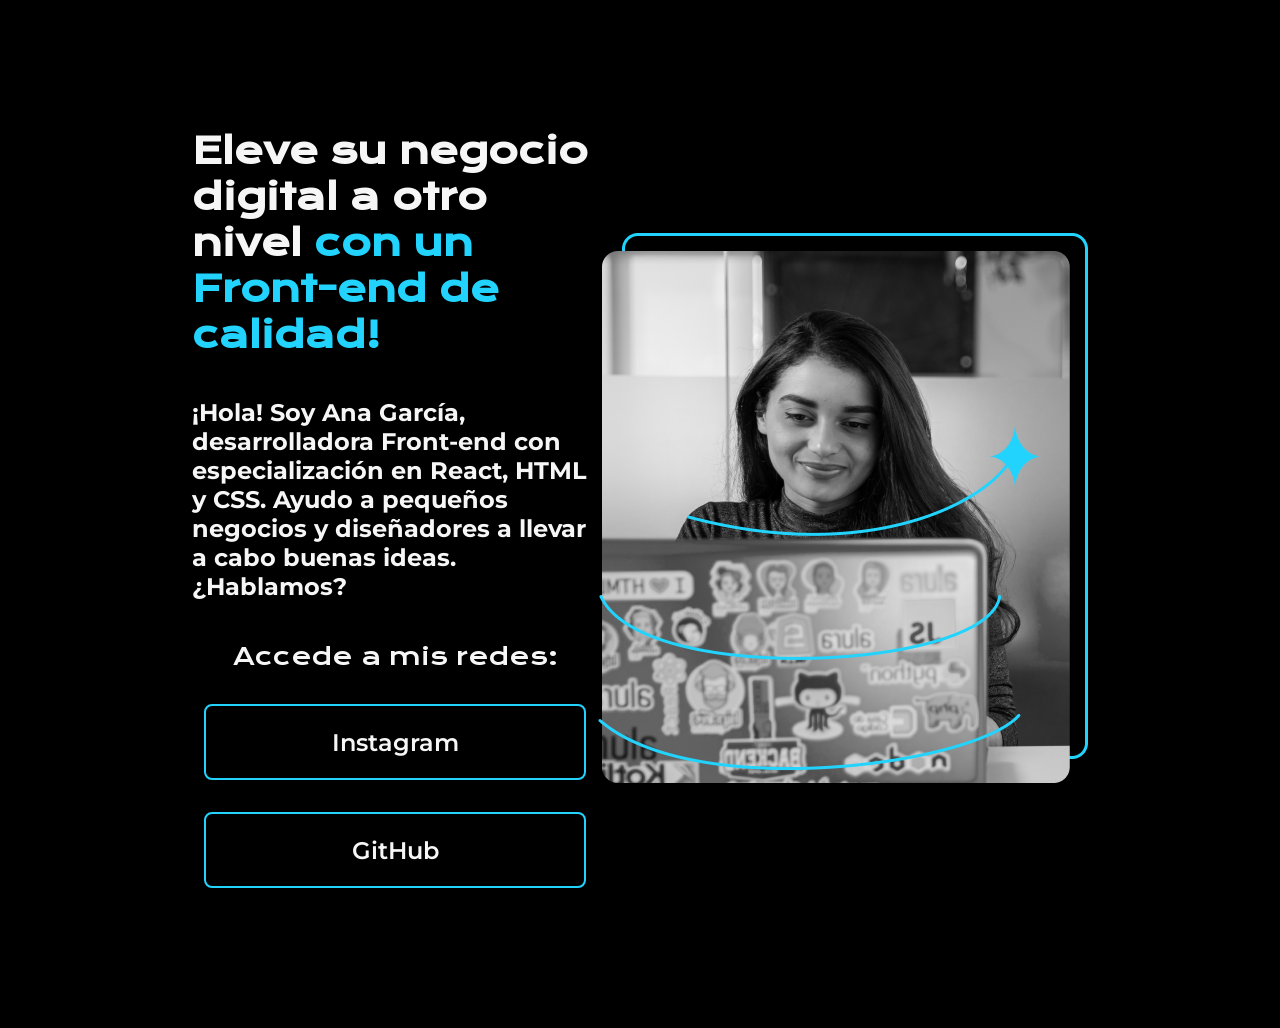
==== index.html @ 099658ed "Se crea la primera version de la pagina web" ====
<!DOCTYPE html>
<html lang="es-mx">
<head>
    <meta charset="UTF-8"> 
    <meta http-equiv="X-UA-Compatible" content="IE=edge">
    <meta name="viewport" content="width=device-width, initial-scale=1.0">
    <title>Portafolio</title>
    <link rel="stylesheet" href="style.css">

</head>
<body>
    <header></header>
    <main class="presentacion">
        <section class="presentacion__contenido">
            <h1 class="presentacion__contenido__titulo">
                Eleve su negocio digital a otro nivel <strong class="tituloPrincipal-destacar">con un Front-end de calidad!</strong>
            </h1>
            <p class="presentacion__contenido__parrafo">
                <strong> ¡Hola! Soy Ana García, desarrolladora Front-end con
                especialización en React, HTML y CSS. Ayudo a pequeños
                negocios y diseñadores a llevar a cabo buenas ideas.
                ¿Hablamos? </strong>
            </p>
            <div class="presentacion__enlaces">
                <h2 class="presentacion__enlaces__subtitulo">Accede a mis redes:</h2>
                <a class="presentacion__enlaces__link" href="https://instagram.com/">Instagram</a>
                <a class="presentacion__enlaces__link" href="https://github.com/">GitHub</a>
            </div>
        </section>
        <img src="Imagen.png" alt="Foto de Ana García desarrolando un proyecto">
    </main>
    <footer></footer>
</body>
</html>
---- style.css ----
@import url('https://fonts.googleapis.com/css2?family=Krona+One&family=Montserrat:ital,wght@0,100..900;1,100..900&display=swap');

* {
    padding: 0;
    margin: 0;
}

body{
    background-color: #000000;
    color: #F6F6F6;
    height: 100vh;
    box-sizing: border-box;
}

.tituloPrincipal-destacar {
    color: #22D4FD
}

.presentacion {
    display: flex;
    align-items: center;
    margin: 10% 15%;
    justify-content: space-between;
}

.presentacion__contenido{
    width: 615px;
    display: flex;
    flex-direction: column;
    gap: 40px;
}

.presentacion__contenido__titulo{
    font-size: 36px;
    font-family: "Krona One", "sans-serif";
}

.presentacion__contenido__parrafo{
    font-size: 24px;
    font-family: "Montserrat", sans-serif;
}

.presentacion__enlaces{
    display: flex;
    justify-content: space-between;
    flex-direction: column;
    align-items: center;
    gap: 32px;
}

.presentacion__enlaces__subtitulo{
    font-size: 24px;
    font-family: "Krona One", "sans-serif";
    font-weight: 400;
}

.presentacion__enlaces__link{
    width: 378px;
    text-align: center;
    border-radius: 8px;
    font-size: 24px;
    font-weight: 600;
    padding: 21.5px 0;
    text-decoration: none;
    font-family: "Montserrat", sans-serif;
    color: #F6F6F6;
    border: 2px solid #22D4FD;
}
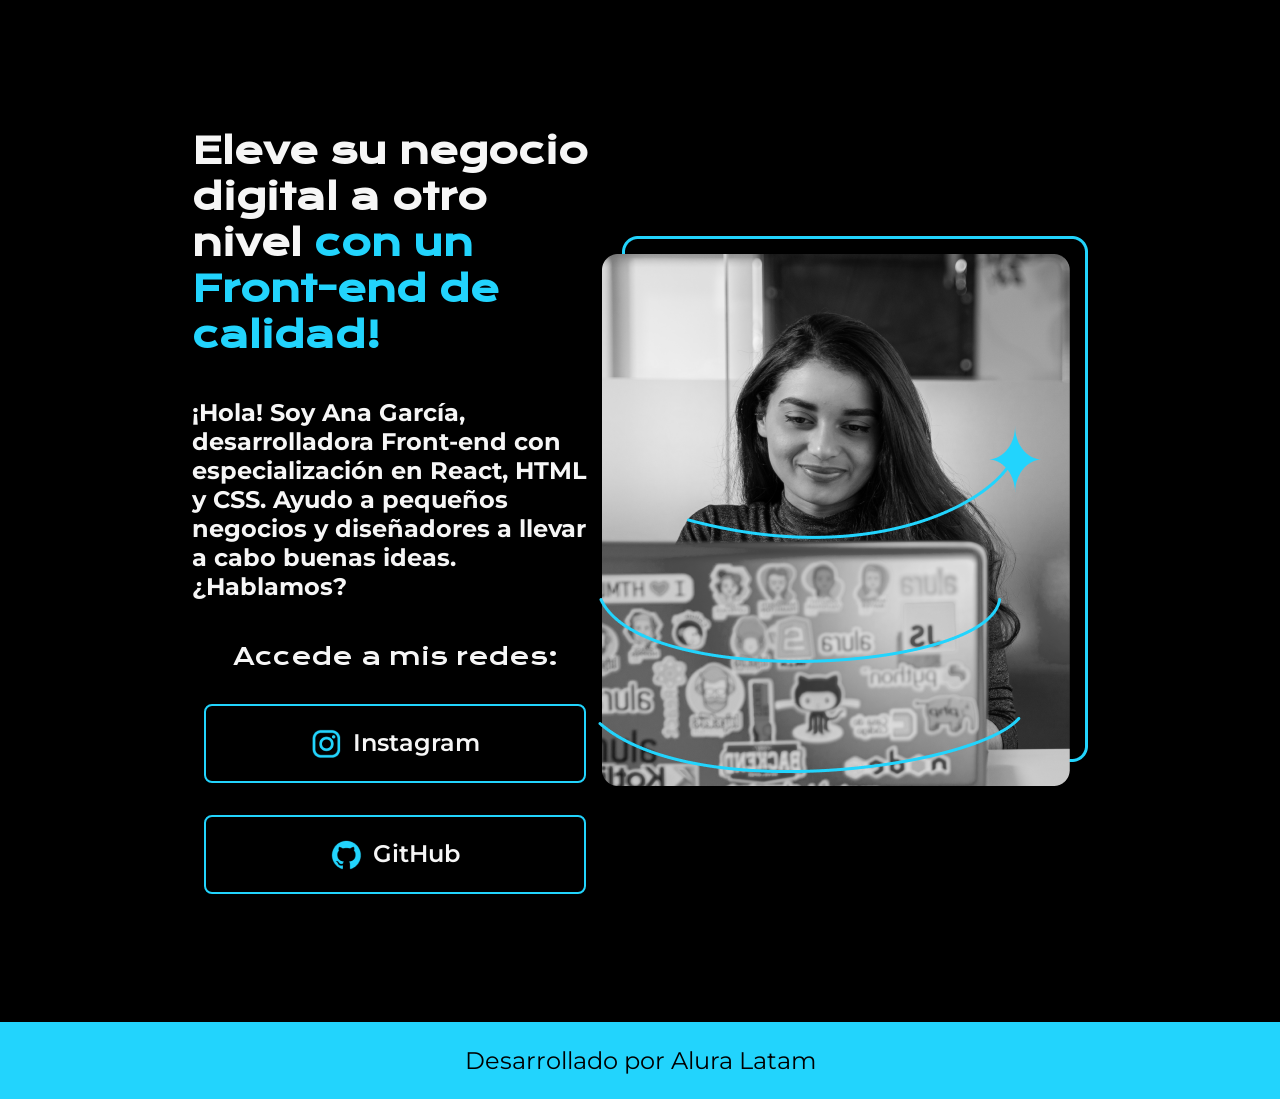
==== commit 3b56548c: "Se crea segunda version de la pagina web en HTML y CSS" ====
--- a/index.html
+++ b/index.html
@@ -23,12 +23,14 @@
             </p>
             <div class="presentacion__enlaces">
                 <h2 class="presentacion__enlaces__subtitulo">Accede a mis redes:</h2>
-                <a class="presentacion__enlaces__link" href="https://instagram.com/">Instagram</a>
-                <a class="presentacion__enlaces__link" href="https://github.com/">GitHub</a>
+                <a class="presentacion__enlaces__link" href="https://instagram.com/"> <img src="/assets/instagram.png"> Instagram</a>
+                <a class="presentacion__enlaces__link" href="https://github.com/"> <img src="/assets/github.png"> GitHub</a>
             </div>
         </section>
-        <img src="Imagen.png" alt="Foto de Ana García desarrolando un proyecto">
+        <img src="/assets/Imagen.png" alt="Foto de Ana García desarrolando un proyecto"> <!--alt indica una descripcion de accesibilidad. -->
     </main>
-    <footer></footer>
+    <footer class="footer">
+        <p>Desarrollado por Alura Latam</p>
+    </footer>
 </body>
 </html>
--- a/style.css
+++ b/style.css
@@ -1,18 +1,19 @@
 @import url('https://fonts.googleapis.com/css2?family=Krona+One&family=Montserrat:ital,wght@0,100..900;1,100..900&display=swap');
 
 * {
+    /*Reiniciamos el css*/
     padding: 0;
     margin: 0;
 }
 
 body{
+    /*Indicamos las caracteristicas de nuestro body como el color de fondo y color de las letras.*/
+    box-sizing: border-box;
     background-color: #000000;
     color: #F6F6F6;
-    height: 100vh;
-    box-sizing: border-box;
 }
 
-.tituloPrincipal-destacar {
+.tituloPrincipal-destacar { /*Clases personalizadas*/
     color: #22D4FD
 }
 
@@ -65,4 +66,21 @@
     font-family: "Montserrat", sans-serif;
     color: #F6F6F6;
     border: 2px solid #22D4FD;
+    display: flex;
+    justify-content: center;
+    gap: 10px; /*Indica el espacio entre los iconos*/
+}
+
+.presentacion__enlaces__link:hover{ /*El hover se utiliza para seleccionar elementos cuando pasas el ratón sobre ellos*/
+    background-color: #272727;
+}
+
+.footer{
+    background-color: #22D4FD;
+    padding: 24px;
+    color: #000000;
+    text-align: center;
+    font-size: 24px;
+    font-family: "Montserrat", sans-serif;
+    font-weight: 400;
 }
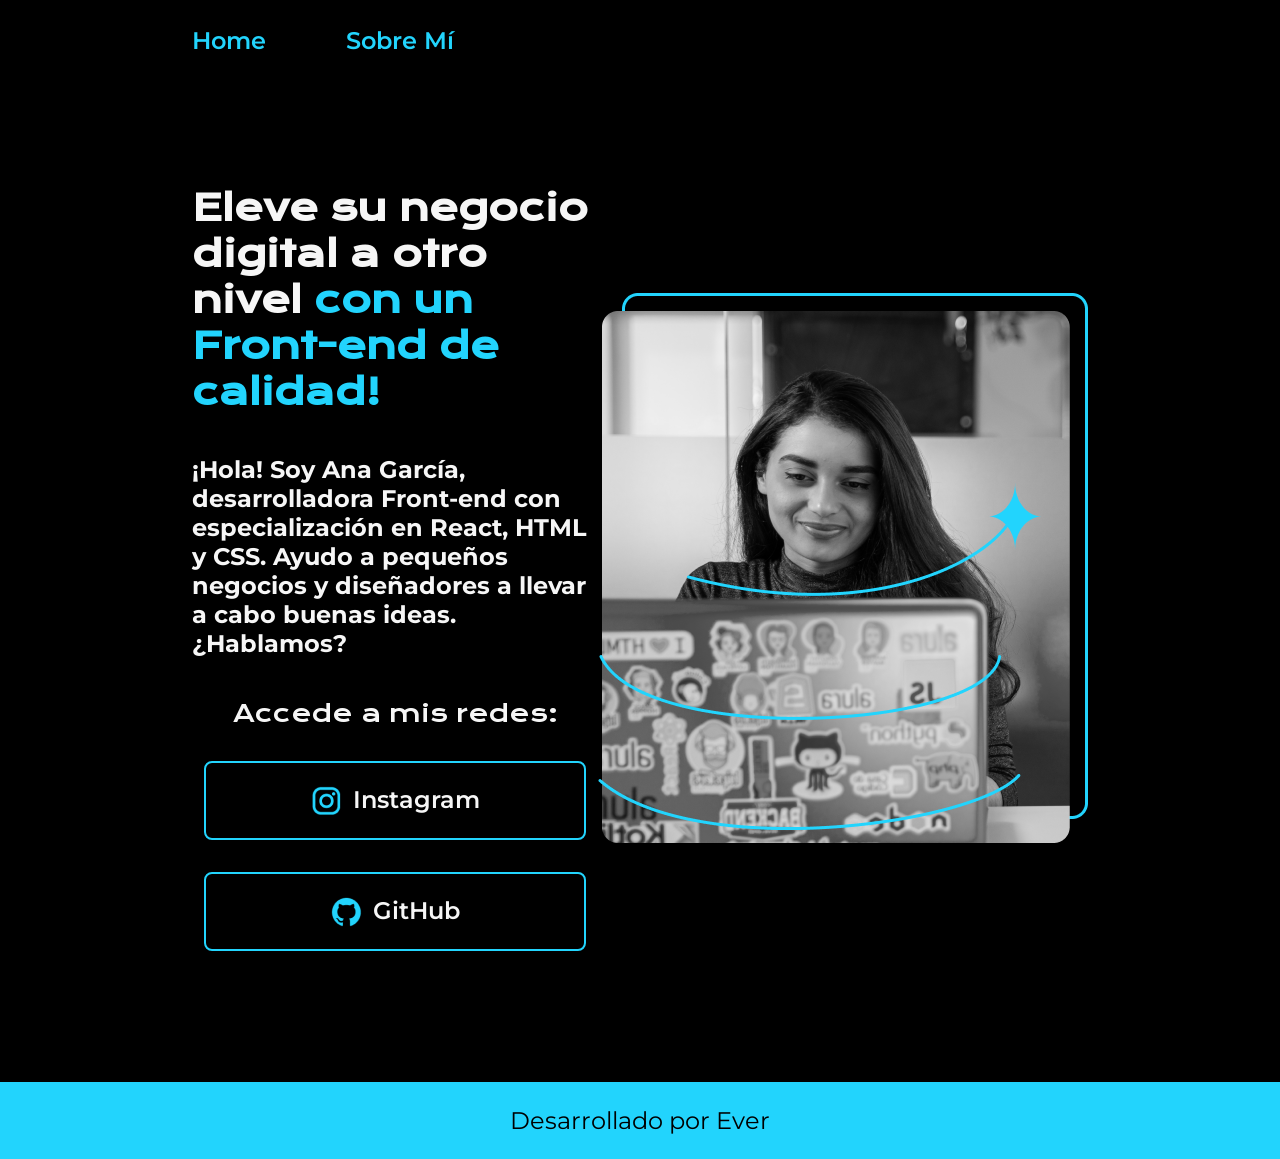
==== commit 13508521: "Se modifica index, hoja de estilos y se agrega nueva pagina." ====
--- a/index.html
+++ b/index.html
@@ -5,11 +5,17 @@
     <meta http-equiv="X-UA-Compatible" content="IE=edge">
     <meta name="viewport" content="width=device-width, initial-scale=1.0">
     <title>Portafolio</title>
-    <link rel="stylesheet" href="style.css">
+    <link rel="stylesheet" href="/styles/style.css">
 
 </head>
 <body>
-    <header></header>
+    <header class="header">
+        <nav class="header__menu">
+            <a class="header__menu__link" href="/index.html" >Home</a>
+            <a class="header__menu__link" href="/about.html" >Sobre Mí</a>
+        </nav>
+
+    </header>
     <main class="presentacion">
         <section class="presentacion__contenido">
             <h1 class="presentacion__contenido__titulo">
@@ -30,7 +36,7 @@
         <img src="/assets/Imagen.png" alt="Foto de Ana García desarrolando un proyecto"> <!--alt indica una descripcion de accesibilidad. -->
     </main>
     <footer class="footer">
-        <p>Desarrollado por Alura Latam</p>
+        <p>Desarrollado por Ever</p>
     </footer>
 </body>
 </html>
--- a/styles/style.css
+++ b/styles/style.css
@@ -0,0 +1,114 @@
+@import url('https://fonts.googleapis.com/css2?family=Krona+One&family=Montserrat:ital,wght@0,100..900;1,100..900&display=swap');
+
+:root{ /*Declaracion de variables*/
+    --color-primario:#000000;
+    --color-secundario:#F6F6F6;
+    --color-terciario:#22D4FD;
+    --color-hover: #272727;
+
+    --fuente-montserrat: "Montserrat", sans-serif;
+    --fuente-krona: "Krona One", "sans-serif";
+}
+
+* {
+    /*Reiniciamos el css*/
+    padding: 0;
+    margin: 0;
+}
+
+body{
+    /*Indicamos las caracteristicas de nuestro body como el color de fondo y color de las letras.*/
+    box-sizing: border-box;
+    background-color: var(--color-primario);
+    color: var(--color-secundario);
+}
+
+.header{
+    padding: 2% 0% 0% 15%;
+}
+
+.header__menu{
+    display: flex;
+    gap: 80px;
+}
+
+.header__menu__link{
+    /*Instrucciones par el diseño de los enlaces:*/
+    font-family: var(--fuente-montserrat);
+    font-size: 24px;
+    font-weight: 600; /*Relleno de fondo*/
+    color: var(--color-terciario);
+    text-decoration: none;
+}
+
+.presentacion {
+    padding: 10.2% 15%; /*Ajuste de espacio vertical y horizontal*/
+    display: flex;
+    align-items: center;
+    justify-content: space-between;
+}
+
+.presentacion__contenido{
+    width: 615px;
+    display: flex;
+    flex-direction: column;
+    gap: 40px;
+}
+
+.presentacion__contenido__titulo{
+    font-size: 36px;
+    font-family: var(--fuente-krona);
+}
+
+.tituloPrincipal-destacar { /*Clases personalizadas*/
+    color: var(--color-terciario);
+}
+
+.presentacion__contenido__parrafo{
+    font-size: 24px;
+    font-family: var(--fuente-montserrat);
+}
+
+.presentacion__enlaces{
+    display: flex;
+    justify-content: space-between;
+    flex-direction: column;
+    align-items: center;
+    gap: 32px;
+}
+
+.presentacion__enlaces__subtitulo{
+    font-size: 24px;
+    font-family: var(--fuente-krona);
+    font-weight: 400;
+}
+
+.presentacion__enlaces__link{
+    width: 378px;
+    text-align: center;
+    border-radius: 8px;
+    font-size: 24px;
+    font-weight: 600;
+    padding: 21.5px 0;
+    text-decoration: none;
+    font-family: var(--fuente-montserrat);
+    color: var(--color-secundario);
+    border: 2px solid var(--color-terciario); /*Crea un contorno simulando un boton.*/
+    display: flex;
+    justify-content: center;
+    gap: 10px; /*Indica el espacio entre los iconos*/
+}
+
+.presentacion__enlaces__link:hover{ /*El hover se utiliza para seleccionar elementos cuando pasas el ratón sobre ellos*/
+    background-color: var(--color-hover);
+}
+
+.footer{
+    background-color: var(--color-terciario);
+    padding: 24px;
+    color: var(--color-primario);
+    text-align: center;
+    font-size: 24px;
+    font-family: var(--fuente-montserrat);
+    font-weight: 400;
+}
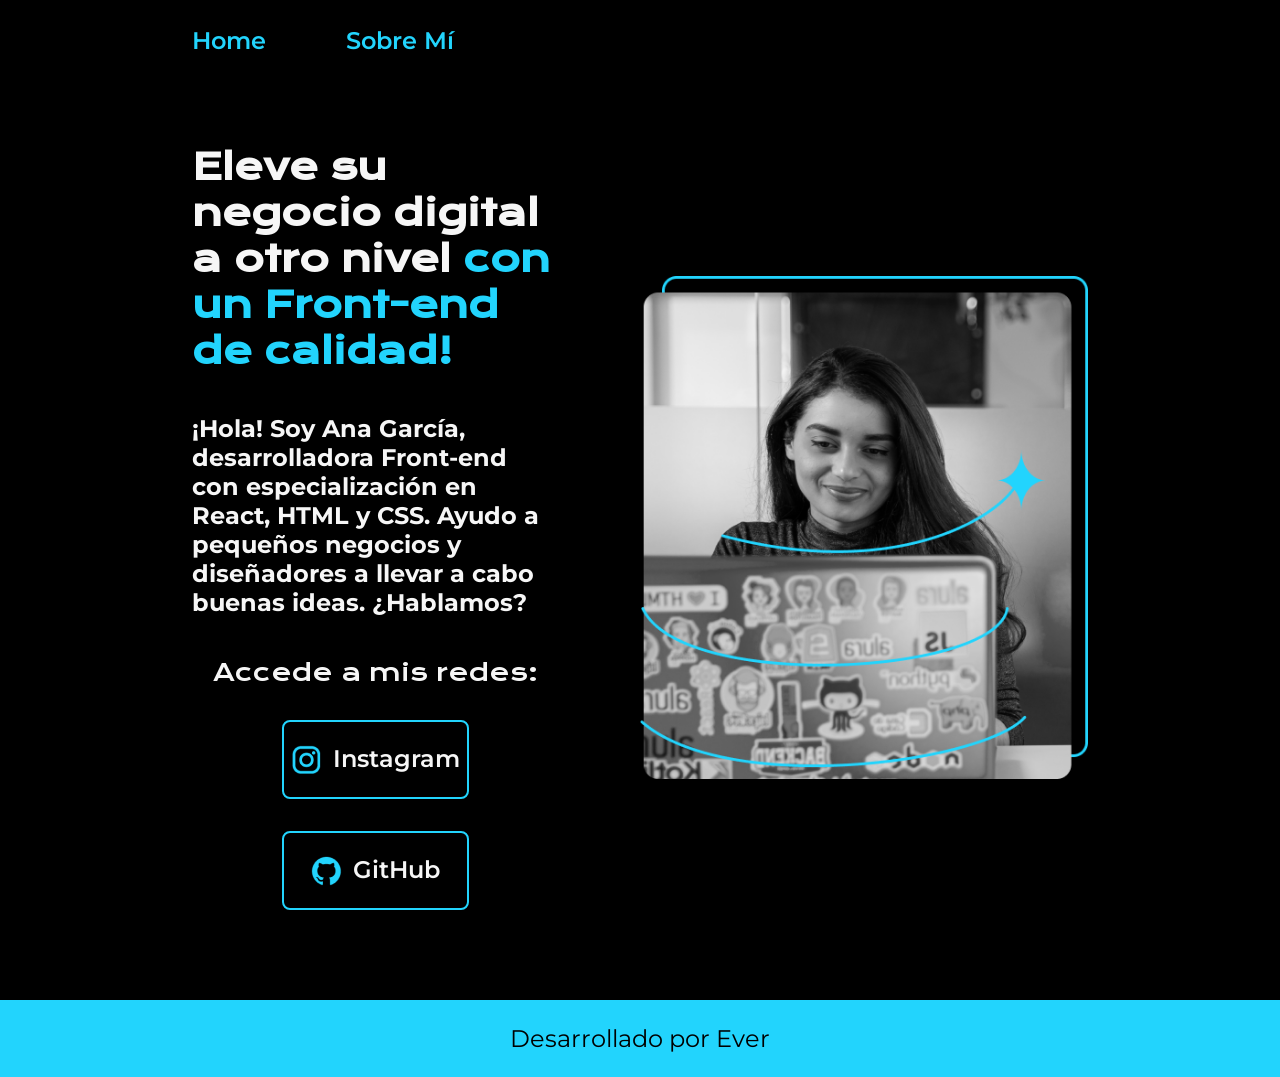
==== commit 5f104fdf: "Se modifica version final del proyecto y se hace responsiva." ====
--- a/index.html
+++ b/index.html
@@ -33,7 +33,7 @@
                 <a class="presentacion__enlaces__link" href="https://github.com/"> <img src="/assets/github.png"> GitHub</a>
             </div>
         </section>
-        <img src="/assets/Imagen.png" alt="Foto de Ana García desarrolando un proyecto"> <!--alt indica una descripcion de accesibilidad. -->
+        <img class="presentacion__imagen" src="/assets/Imagen.png" alt="Foto de Ana García desarrolando un proyecto"> <!--alt indica una descripcion de accesibilidad. -->
     </main>
     <footer class="footer">
         <p>Desarrollado por Ever</p>
--- a/styles/style.css
+++ b/styles/style.css
@@ -35,28 +35,29 @@
 .header__menu__link{
     /*Instrucciones par el diseño de los enlaces:*/
     font-family: var(--fuente-montserrat);
-    font-size: 24px;
+    font-size: 1.5rem;
     font-weight: 600; /*Relleno de fondo*/
     color: var(--color-terciario);
     text-decoration: none;
 }
 
 .presentacion {
-    padding: 10.2% 15%; /*Ajuste de espacio vertical y horizontal*/
+    padding: 7% 15%; /*Ajuste de espacio vertical y horizontal*/
     display: flex;
     align-items: center;
     justify-content: space-between;
+    gap: 82px;
 }
 
 .presentacion__contenido{
-    width: 615px;
+    width: 50%;
     display: flex;
     flex-direction: column;
     gap: 40px;
 }
 
 .presentacion__contenido__titulo{
-    font-size: 36px;
+    font-size: 2.25rem;
     font-family: var(--fuente-krona);
 }
 
@@ -65,7 +66,7 @@
 }
 
 .presentacion__contenido__parrafo{
-    font-size: 24px;
+    font-size: 1.5rem;
     font-family: var(--fuente-montserrat);
 }
 
@@ -78,16 +79,16 @@
 }
 
 .presentacion__enlaces__subtitulo{
-    font-size: 24px;
+    font-size: 1.5rem;
     font-family: var(--fuente-krona);
     font-weight: 400;
 }
 
 .presentacion__enlaces__link{
-    width: 378px;
+    width: 50%;
     text-align: center;
     border-radius: 8px;
-    font-size: 24px;
+    font-size: 1.5rem;
     font-weight: 600;
     padding: 21.5px 0;
     text-decoration: none;
@@ -103,12 +104,37 @@
     background-color: var(--color-hover);
 }
 
+.presentacion__imagen{
+    width: 50%;
+}
+
 .footer{
     background-color: var(--color-terciario);
     padding: 24px;
     color: var(--color-primario);
     text-align: center;
-    font-size: 24px;
+    font-size: 1.5rem;
     font-family: var(--fuente-montserrat);
     font-weight: 400;
-}+}
+
+@media (max-width: 1200px) {
+
+    .header{
+        padding: 10%;
+    }
+
+    .header__menu{
+        justify-content: center;
+    }
+
+    .presentacion{
+        flex-direction: column-reverse;
+        padding: 3%;
+    }
+
+    .presentacion__contenido{
+        width: auto;
+    }
+  }
+  
